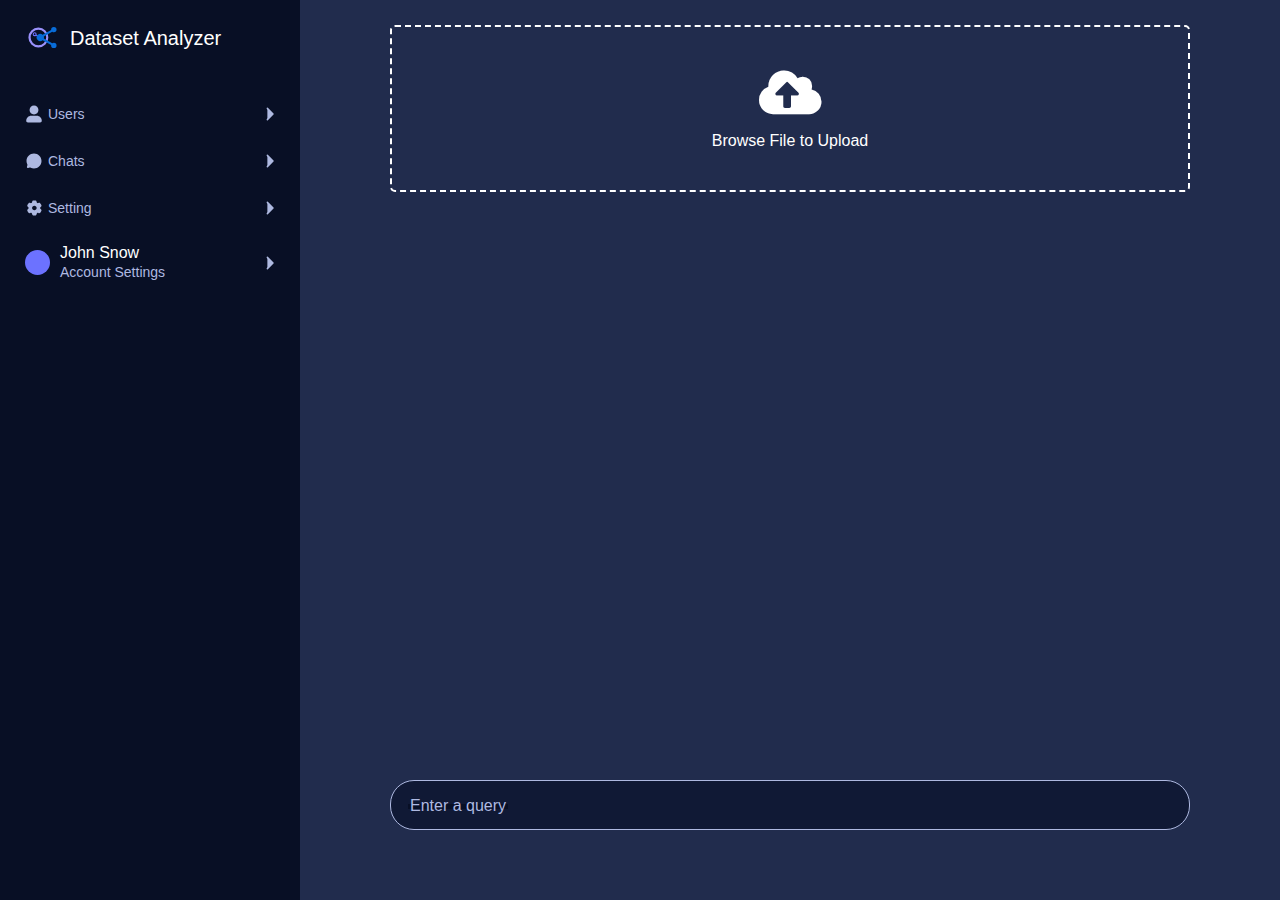
==== index.html @ ac54237a "/" ====
<!doctype html>
<html lang="en">
<head>
    <meta charset="UTF-8">
    <meta name="viewport"
          content="width=device-width, user-scalable=no, initial-scale=1.0, maximum-scale=1.0, minimum-scale=1.0">
    <meta http-equiv="X-UA-Compatible" content="ie=edge">
    <link rel="stylesheet" href="https://cdnjs.cloudflare.com/ajax/libs/font-awesome/5.15.3/css/all.min.css"/>
    <link rel="stylesheet" href="css/style.css">
    <link rel="stylesheet" href="css/default.css">
    <title>Dataset Analyzer</title>
</head>
<body>
    <div class="container">
        <div class="side_bar">
            <div class="logo"><svg xmlns="http://www.w3.org/2000/svg"  width="35px" viewBox="0 0 24 24"><path d="M10.53,11.68l-2.6-1.57A1.34,1.34,0,0,0,8,9.76a1.37,1.37,0,1,0-1.36,1.36,1.32,1.32,0,0,0,.92-.37l2.61,1.57a.33.33,0,0,0,.19.06.38.38,0,0,0,.19-.7ZM6.62,10.37a.61.61,0,1,1,0-1.22.61.61,0,0,1,0,1.22Z" style="fill:#6c72ff"/><path d="M9.2,18.83A6.83,6.83,0,1,1,16,12,6.85,6.85,0,0,1,9.2,18.83Zm0-12.15A5.33,5.33,0,1,0,14.52,12,5.33,5.33,0,0,0,9.2,6.68Z" style="fill:#9a91fb"/><path d="M19.77,15.54a1.82,1.82,0,0,0-1.1.37l-5.76-3.3A3.09,3.09,0,0,0,13,12a3.09,3.09,0,0,0-.08-.61l5.76-3.3a1.82,1.82,0,0,0,1.1.37A1.86,1.86,0,1,0,17.91,6.6a1.37,1.37,0,0,0,0,.19l-5.82,3.33a2.47,2.47,0,1,0,0,3.76l5.82,3.33a1.37,1.37,0,0,0,0,.19,1.86,1.86,0,1,0,1.86-1.86Z" style="fill:#086cd9"/></svg><span>Dataset Analyzer</span></div>
            <nav>
                <ul>
                    <li><button class="btn" onclick="showDropdownList(event)"><a><span><svg xmlns="http://www.w3.org/2000/svg" width="18"  viewBox="0 0 14 14" fill="none">
                        <g clip-path="url(#clip0_4462_45458)">
                            <path d="M0.943573 12.2389C0.943573 10.0945 2.682 8.35605 4.82647 8.35605H9.17354C11.318 8.35605 13.0564 10.0945 13.0564 12.2389V12.2389C13.0564 12.9538 12.477 13.5332 11.7621 13.5332H2.23787C1.52305 13.5332 0.943573 12.9538 0.943573 12.2389V12.2389Z" fill="#AEB9E1"/>
                            <path d="M7.00232 7.36963C8.90851 7.36963 10.4538 5.82435 10.4538 3.91817C10.4538 2.01198 8.90851 0.466705 7.00232 0.466705C5.09613 0.466705 3.55086 2.01198 3.55086 3.91817C3.55086 5.82435 5.09613 7.36963 7.00232 7.36963Z" fill="#AEB9E1"/>
                        </g>
                        <defs>
                            <clipPath id="clip0_4462_45458">
                                <rect width="14" height="14" fill="white"/>
                            </clipPath>
                        </defs>
                    </svg> Users</span> <svg class="bx bx-chevron-down" id="arrow" xmlns="http://www.w3.org/2000/svg" width="16" height="16" viewBox="0 0 16 16" fill="none">
                        <g clip-path="url(#clip0_4457_47424)">
                            <path d="M8.35942 2.35944L14 8.00001L8.35942 13.6406" stroke="#aeb9e1" stroke-width="1.5" stroke-linecap="round" stroke-linejoin="round"/>
                            <path d="M13.9999 8L2 8" stroke="" stroke-width="1.5" stroke-linecap="round" stroke-linejoin="round"/>
                        </g>
                        <defs>
                            <clipPath id="clip0_4457_47424">
                                <rect width="16" height="16" fill="#aeb9e1"/>
                            </clipPath>
                        </defs>
                    </svg></a></button>
                        <div class="chats dropdown">
                            <ul>
                                <li><a href=""><span>chat 1</span></a></li>
                                <li><a href=""><span>chat 2</span></a></li>
                                <li><a href=""><span>chat 3</span></a></li>
                                <li><a href=""><span>chat 4</span></a></li>
                                <li><a href=""><span>chat 5</span></a></li>
                                <li><a href=""><span>chat 6</span></a></li>
                                <li><a href=""><span>chat 7</span></a></li>
                                <li><a href=""><span>chat 8</span></a></li>
                            </ul>
                        </div></li>
                    <li><button class="btn" onclick="showDropdownList(event)"><a><span><svg xmlns="http://www.w3.org/2000/svg" width="18px" viewBox="0 0 24 24" fill="none">
<path d="M12 22C17.5228 22 22 17.5228 22 12C22 6.47715 17.5228 2 12 2C6.47715 2 2 6.47715 2 12C2 13.5997 2.37562 15.1116 3.04346 16.4525C3.22094 16.8088 3.28001 17.2161 3.17712 17.6006L2.58151 19.8267C2.32295 20.793 3.20701 21.677 4.17335 21.4185L6.39939 20.8229C6.78393 20.72 7.19121 20.7791 7.54753 20.9565C8.88837 21.6244 10.4003 22 12 22Z" fill="#1C274C"/>
</svg> Chats</span> <svg class="bx bx-chevron-down" id="arrow" xmlns="http://www.w3.org/2000/svg" width="16" height="16" viewBox="0 0 16 16" fill="none">
                        <g clip-path="url(#clip0_4457_47424)">
                            <path d="M8.35942 2.35944L14 8.00001L8.35942 13.6406" stroke="#aeb9e1" stroke-width="1.5" stroke-linecap="round" stroke-linejoin="round"/>
                            <path d="M13.9999 8L2 8" stroke="" stroke-width="1.5" stroke-linecap="round" stroke-linejoin="round"/>
                        </g>
                        <defs>
                            <clipPath id="clip0_4457_47424">
                                <rect width="16" height="16" fill="#aeb9e1"/>
                            </clipPath>
                        </defs>
                    </svg></a></button>
                        <div class="chats dropdown">
                            <ul>
                                <li><a href=""><span>chat 1</span></a></li>
                                <li><a href=""><span>chat 2</span></a></li>
                                <li><a href=""><span>chat 3</span></a></li>
                                <li><a href=""><span>chat 4</span></a></li>
                                <li><a href=""><span>chat 5</span></a></li>
                                <li><a href=""><span>chat 6</span></a></li>
                            </ul>
                        </div></li>
                    <li><button class="btn" onclick="showDropdownList(event)"><a><span><svg xmlns="http://www.w3.org/2000/svg" width="18px" viewBox="0 0 24 24" fill="none">
<path fill-rule="evenodd" clip-rule="evenodd" d="M14.2788 2.15224C13.9085 2 13.439 2 12.5 2C11.561 2 11.0915 2 10.7212 2.15224C10.2274 2.35523 9.83509 2.74458 9.63056 3.23463C9.53719 3.45834 9.50065 3.7185 9.48635 4.09799C9.46534 4.65568 9.17716 5.17189 8.69017 5.45093C8.20318 5.72996 7.60864 5.71954 7.11149 5.45876C6.77318 5.2813 6.52789 5.18262 6.28599 5.15102C5.75609 5.08178 5.22018 5.22429 4.79616 5.5472C4.47814 5.78938 4.24339 6.1929 3.7739 6.99993C3.30441 7.80697 3.06967 8.21048 3.01735 8.60491C2.94758 9.1308 3.09118 9.66266 3.41655 10.0835C3.56506 10.2756 3.77377 10.437 4.0977 10.639C4.57391 10.936 4.88032 11.4419 4.88029 12C4.88026 12.5581 4.57386 13.0639 4.0977 13.3608C3.77372 13.5629 3.56497 13.7244 3.41645 13.9165C3.09108 14.3373 2.94749 14.8691 3.01725 15.395C3.06957 15.7894 3.30432 16.193 3.7738 17C4.24329 17.807 4.47804 18.2106 4.79606 18.4527C5.22008 18.7756 5.75599 18.9181 6.28589 18.8489C6.52778 18.8173 6.77305 18.7186 7.11133 18.5412C7.60852 18.2804 8.2031 18.27 8.69012 18.549C9.17714 18.8281 9.46533 19.3443 9.48635 19.9021C9.50065 20.2815 9.53719 20.5417 9.63056 20.7654C9.83509 21.2554 10.2274 21.6448 10.7212 21.8478C11.0915 22 11.561 22 12.5 22C13.439 22 13.9085 22 14.2788 21.8478C14.7726 21.6448 15.1649 21.2554 15.3694 20.7654C15.4628 20.5417 15.4994 20.2815 15.5137 19.902C15.5347 19.3443 15.8228 18.8281 16.3098 18.549C16.7968 18.2699 17.3914 18.2804 17.8886 18.5412C18.2269 18.7186 18.4721 18.8172 18.714 18.8488C19.2439 18.9181 19.7798 18.7756 20.2038 18.4527C20.5219 18.2105 20.7566 17.807 21.2261 16.9999C21.6956 16.1929 21.9303 15.7894 21.9827 15.395C22.0524 14.8691 21.9088 14.3372 21.5835 13.9164C21.4349 13.7243 21.2262 13.5628 20.9022 13.3608C20.4261 13.0639 20.1197 12.558 20.1197 11.9999C20.1197 11.4418 20.4261 10.9361 20.9022 10.6392C21.2263 10.4371 21.435 10.2757 21.5836 10.0835C21.9089 9.66273 22.0525 9.13087 21.9828 8.60497C21.9304 8.21055 21.6957 7.80703 21.2262 7C20.7567 6.19297 20.522 5.78945 20.2039 5.54727C19.7799 5.22436 19.244 5.08185 18.7141 5.15109C18.4722 5.18269 18.2269 5.28136 17.8887 5.4588C17.3915 5.71959 16.7969 5.73002 16.3099 5.45096C15.8229 5.17191 15.5347 4.65566 15.5136 4.09794C15.4993 3.71848 15.4628 3.45833 15.3694 3.23463C15.1649 2.74458 14.7726 2.35523 14.2788 2.15224ZM12.5 15C14.1695 15 15.5228 13.6569 15.5228 12C15.5228 10.3431 14.1695 9 12.5 9C10.8305 9 9.47716 10.3431 9.47716 12C9.47716 13.6569 10.8305 15 12.5 15Z" fill="#1C274C"/>
</svg> Setting</span> <svg class="bx bx-chevron-down" id="arrow" xmlns="http://www.w3.org/2000/svg" width="16" height="16" viewBox="0 0 16 16" fill="none">
                        <g clip-path="url(#clip0_4457_47424)">
                            <path d="M8.35942 2.35944L14 8.00001L8.35942 13.6406" stroke="#aeb9e1" stroke-width="1.5" stroke-linecap="round" stroke-linejoin="round"/>
                            <path d="M13.9999 8L2 8" stroke="" stroke-width="1.5" stroke-linecap="round" stroke-linejoin="round"/>
                        </g>
                        <defs>
                            <clipPath id="clip0_4457_47424">
                                <rect width="16" height="16" fill="#aeb9e1"/>
                            </clipPath>
                        </defs>
                    </svg></a></button>
                        <div class="settings dropdown">
                            <ul>
                                <li><a href=""><span>option 1</span></a></li>
                                <li><a href=""><span>option 2</span></a></li>
                                <li><a href=""><span>option 3</span></a></li>
                            </ul>
                        </div></li>
                    <li><button class="user_btn btn"><a><div class="current_user"><div class="user_profile"></div><p><span>John Snow</span>Account Settings</p></div><svg class="bx bx-chevron-down" id="arrow" xmlns="http://www.w3.org/2000/svg" width="16" height="16" viewBox="0 0 16 16" fill="none">
                        <g clip-path="url(#clip0_4457_47424)">
                            <path d="M8.35942 2.35944L14 8.00001L8.35942 13.6406" stroke="#aeb9e1" stroke-width="1.5" stroke-linecap="round" stroke-linejoin="round"/>
                            <path d="M13.9999 8L2 8" stroke="" stroke-width="1.5" stroke-linecap="round" stroke-linejoin="round"/>
                        </g>
                        <defs>
                            <clipPath id="clip0_4457_47424">
                                <rect width="16" height="16" fill="#aeb9e1"/>
                            </clipPath>
                        </defs>
                    </svg></a></button>
                </ul>
            </nav>
        </div>
        <div class="main">
            <div class="file-upload-wrapper">
                <form action="">
                    <input class="file-input" type="file" name="file" hidden>
                    <i class="fas fa-cloud-upload-alt"></i>
                    <p>Browse File to Upload</p>
                </form>
                <section class="progress-area"></section>
                <section class="uploaded-area"></section>
                <form>
                    <input required='' type='text'>
                    <label alt='Enter a query' placeholder='Query'></label>
                </form>
            </div>
        </div>
    </div>
<script src="https://code.jquery.com/jquery-3.7.1.min.js" integrity="sha256-/JqT3SQfawRcv/BIHPThkBvs0OEvtFFmqPF/lYI/Cxo=" crossorigin="anonymous"></script>
<script src="js/script.js"></script>
</body>
</html>
---- css/style.css ----
@import url("https://fonts.cdnfonts.com/css/mona-sans");
body {
  font-family: "Mona-sans", sans-serif;
  background-color: #212c4d;
  height: 100vh; }

::-webkit-scrollbar {
  background-color: white;
  width: 16px; }

::-webkit-scrollbar-track {
  background-color: white; }

::-webkit-scrollbar-thumb {
  background-color: #aeb9e1;
  border-radius: 16px;
  border: 4px solid #fff; }

::-webkit-scrollbar-button {
  display: none; }

.container {
  display: flex;
  height: 100vh; }

.side_bar {
  background-color: #080f25;
  width: 300px;
  display: flex;
  flex-direction: column;
  align-items: start;
  overflow-y: auto;
  height: 100%;
  scrollbar-color: #6c72ff;
  padding: 20px 25px; }

.logo {
  display: flex;
  align-items: center;
  justify-content: center;
  color: white;
  font-size: 20px;
  line-height: 20px;
  font-weight: 300;
  cursor: pointer;
  transition: all .4s ease-in-out; }
  .logo:hover {
    transform: scale(1.1); }
  .logo span {
    padding-left: 10px; }
  .logo img {
    width: 30px; }

nav {
  width: 100%; }
  nav ul li {
    margin-top: 10px; }
    nav ul li:first-child {
      margin-top: 50px; }
    nav ul li:hover {
      cursor: pointer; }
      nav ul li:hover button a {
        color: white; }
        nav ul li:hover button a svg g path:first-of-type {
          stroke: white; }
        nav ul li:hover button a span svg g path {
          fill: white; }
        nav ul li:hover button a span svg path {
          fill: white; }
    nav ul li a {
      font-weight: 500;
      color: #aeb9e1;
      font-size: 14px;
      line-height: 14px;
      display: flex;
      align-items: center;
      justify-content: space-between; }
      nav ul li a span {
        display: flex;
        align-items: center;
        gap: 5px; }
        nav ul li a span svg path {
          fill: #aeb9e1; }

.btn {
  color: #aeb9e1;
  background-color: transparent;
  align-items: center;
  cursor: pointer;
  border: none;
  position: relative;
  justify-content: space-between;
  width: 100%; }

ul li .btn_active a {
  color: #6c72ff !important; }
  ul li .btn_active a svg g path:first-of-type {
    stroke: #6c72ff !important; }
  ul li .btn_active a span svg g path {
    fill: #6c72ff !important; }
  ul li .btn_active a span svg path {
    fill: #6c72ff !important; }

.dropdown {
  width: 100%;
  transform: scaleY(0);
  max-height: 0;
  position: relative;
  margin-top: 15px; }
  .dropdown ul li {
    margin: 0 !important; }

.dropdown a {
  display: flex;
  align-items: center;
  padding: 14px 18px;
  text-decoration: none;
  border-radius: 5px;
  color: #aeb9e1;
  transition: all .2s ease-in-out; }
  .dropdown a:hover {
    background-color: #101935; }

.dropdown a:hover {
  color: white; }

.show {
  transform: scaleY(1);
  max-height: 100%; }

.arrow {
  transform: rotate(90deg);
  transition: 0.2s ease; }

.user_btn .current_user {
  display: flex;
  align-items: center;
  justify-content: start; }
  .user_btn .current_user p span {
    color: white;
    font-size: 16px;
    padding-bottom: 5px; }

.user_profile {
  margin-right: 10px;
  border-radius: 50%;
  width: 25px;
  height: 25px;
  background-color: #6c72ff; }

.main {
  height: 100%;
  width: calc(100% - 300px);
  display: flex;
  padding: 25px 30px;
  align-items: center;
  flex-direction: column; }

::selection {
  color: #fff;
  background: #6990F2; }

.file-upload-wrapper {
  width: 800px;
  height: calc(100% - 50px);
  border-radius: 5px;
  position: relative;
  height: 100%; }

form:first-of-type {
  height: 167px;
  display: flex;
  cursor: pointer;
  margin-bottom: 30px;
  align-items: center;
  justify-content: center;
  flex-direction: column;
  border-radius: 5px;
  border: 2px dashed white; }

form :where(i, p) {
  color: #ffffff; }

form i {
  font-size: 50px; }

form p {
  margin-top: 15px;
  font-size: 16px; }

section .row {
  margin-bottom: 10px;
  background: #E9F0FF;
  list-style: none;
  padding: 15px 20px;
  border-radius: 5px;
  display: flex;
  align-items: center;
  justify-content: space-between; }

section .row i {
  color: #6990F2;
  font-size: 30px; }

section .details span {
  font-size: 14px; }

.progress-area .row .content {
  width: 100%;
  margin-left: 15px; }

.progress-area .details {
  display: flex;
  align-items: center;
  margin-bottom: 7px;
  justify-content: space-between; }

.progress-area .content .progress-bar {
  height: 6px;
  width: 100%;
  margin-bottom: 4px;
  background: #fff;
  border-radius: 30px; }

.content .progress-bar .progress {
  height: 100%;
  width: 0%;
  background: #6990F2;
  border-radius: inherit; }

.uploaded-area {
  max-height: 232px;
  overflow-y: scroll; }

.uploaded-area.onprogress {
  max-height: 150px; }

.uploaded-area::-webkit-scrollbar {
  width: 0px; }

.uploaded-area .row .content {
  display: flex;
  align-items: center; }

.uploaded-area .row .details {
  display: flex;
  margin-left: 15px;
  flex-direction: column; }

.uploaded-area .row .details .size {
  color: #404040;
  font-size: 11px; }

.uploaded-area i.fa-check {
  font-size: 16px; }

.file-upload-wrapper form:last-of-type {
  position: absolute;
  width: 100%;
  bottom: 25px;
  margin: 0 auto; }
  .file-upload-wrapper form:last-of-type input[type="text"] {
    box-sizing: border-box;
    width: 100%;
    height: calc(3em + 2px);
    margin: 0 0 1em;
    padding: 1em;
    border: 1px solid #aeb9e1;
    color: #aeb9e1;
    border-radius: 1.5em;
    background: #101935;
    resize: none;
    outline: none; }
  .file-upload-wrapper form:last-of-type input[type="text"][required]:focus {
    border-color: white; }
  .file-upload-wrapper form:last-of-type input[type="text"][required]:focus + label[placeholder]:before {
    color: white; }
  .file-upload-wrapper form:last-of-type input[type="text"][required]:focus + label[placeholder]:before,
  .file-upload-wrapper form:last-of-type input[type="text"][required]:valid + label[placeholder]:before {
    transition-duration: 0.2s;
    transform: translate(0, -1.5em) scale(0.9, 0.9); }
  .file-upload-wrapper form:last-of-type input[type="text"][required]:invalid + label[placeholder][alt]:before {
    content: attr(alt); }
  .file-upload-wrapper form:last-of-type input[type="text"][required] + label[placeholder] {
    display: block;
    pointer-events: none;
    line-height: 1.25em;
    margin-top: calc(-3em - 2px);
    margin-bottom: calc((3em - 1em) + 2px); }
  .file-upload-wrapper form:last-of-type input[type="text"][required] + label[placeholder]:before {
    content: attr(placeholder);
    display: inline-block;
    margin: 0 calc(1em + 2px);
    padding: 0 2px;
    color: #aeb9e1;
    white-space: nowrap;
    transition: 0.3s ease-in-out;
    background-image: linear-gradient(to bottom, #080f25, #080f25);
    background-size: 100% 5px;
    background-repeat: no-repeat;
    background-position: center; }
---- css/default.css ----
*,
h1,
figure {
  font-size: 100%;
  font-family: inherit;
  font-weight: inherit;
  font-style: inherit;
  line-height: inherit;
  vertical-align: baseline;
  border: 0;
  padding: 0;
  margin: 0; }

/* box sizing */
*,
*::before,
*::after,
input[type='search'] {
  -webkit-box-sizing: border-box;
  -moz-box-sizing: border-box;
  box-sizing: border-box; }

/* font smoothing */
*, *::before, *::after {
  -webkit-font-smoothing: antialiased;
  -moz-osx-font-smoothing: grayscale; }

html {
  -ms-overflow-style: -ms-autohiding-scrollbar; }

/* killing 300ms touch delay */
html {
  -ms-touch-action: manipulation;
  touch-action: manipulation; }

/* svg */
svg {
  fill: currentColor;
  vertical-align: middle;
  pointer-events: none; }

/* list */
ul,
ol {
  list-style: none; }

/* text */
em {
  font-style: italic; }

b {
  font-weight: inherit; }

i {
  font-style: inherit; }

ins {
  text-decoration: none; }

/* form */
input,
textarea,
select {
  border-radius: 0;
  border: none; }

select:-moz-focusring {
  text-shadow: 0 0 0 #000;
  color: transparent; }

input[type='text'],
input[type='email'],
input[type='number'],
input[type='search'],
input[type='tel'],
input[type='url'],
textarea,
select {
  -webkit-appearance: none;
  -moz-appearance: textfield; }

input::-webkit-outer-spin-button,
input::-webkit-inner-spin-button {
  -webkit-appearance: none;
  margin: 0; }

input::-ms-reveal {
  display: none; }

input::-ms-clear {
  display: none; }

button,
input[type='submit'] {
  border: none;
  background-color: transparent; }
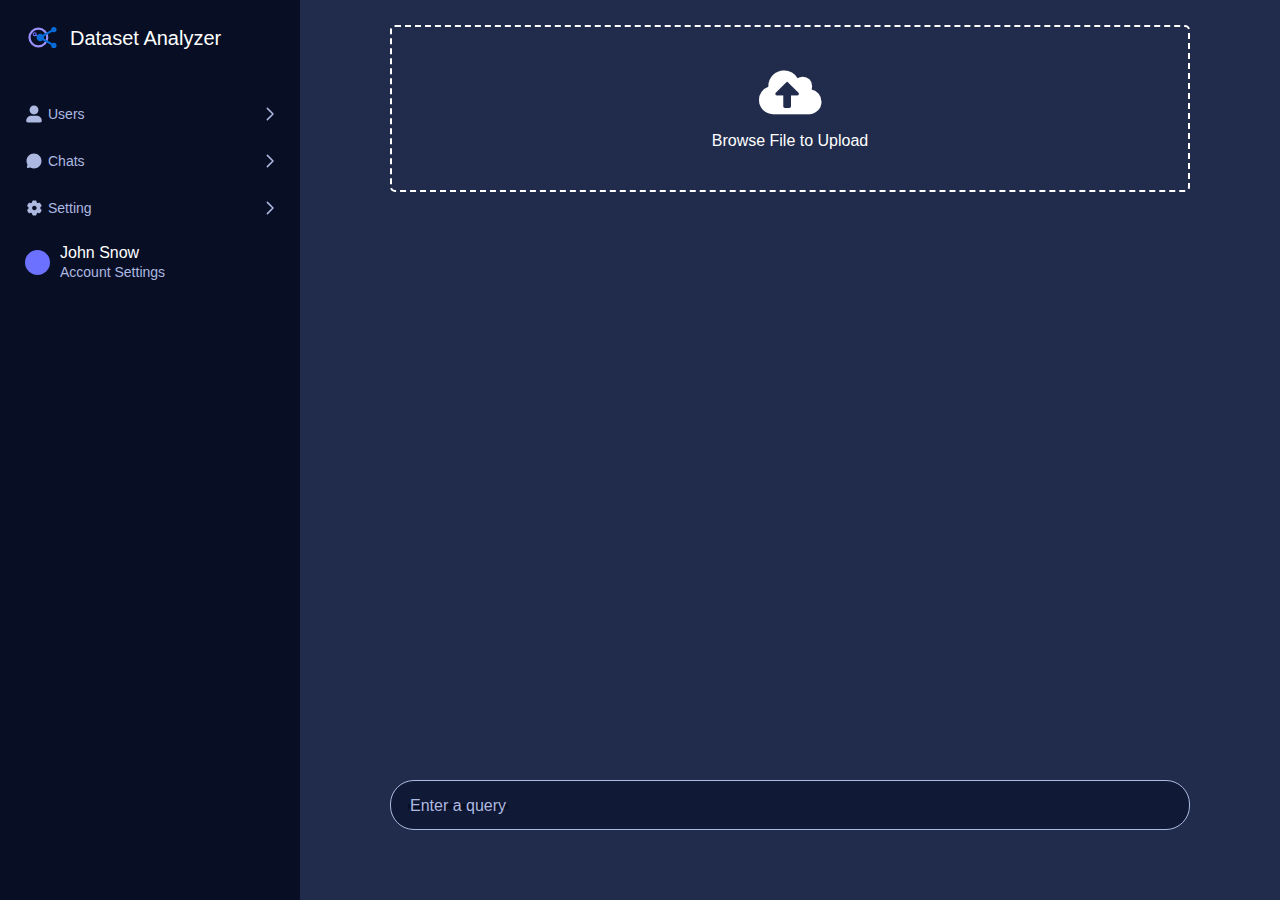
==== commit f9999076: "/" ====
--- a/index.html
+++ b/index.html
@@ -92,17 +92,7 @@
                                 <li><a href=""><span>option 3</span></a></li>
                             </ul>
                         </div></li>
-                    <li><button class="user_btn btn"><a><div class="current_user"><div class="user_profile"></div><p><span>John Snow</span>Account Settings</p></div><svg class="bx bx-chevron-down" id="arrow" xmlns="http://www.w3.org/2000/svg" width="16" height="16" viewBox="0 0 16 16" fill="none">
-                        <g clip-path="url(#clip0_4457_47424)">
-                            <path d="M8.35942 2.35944L14 8.00001L8.35942 13.6406" stroke="#aeb9e1" stroke-width="1.5" stroke-linecap="round" stroke-linejoin="round"/>
-                            <path d="M13.9999 8L2 8" stroke="" stroke-width="1.5" stroke-linecap="round" stroke-linejoin="round"/>
-                        </g>
-                        <defs>
-                            <clipPath id="clip0_4457_47424">
-                                <rect width="16" height="16" fill="#aeb9e1"/>
-                            </clipPath>
-                        </defs>
-                    </svg></a></button>
+                    <li><button class="user_btn btn"><a><div class="current_user"><div class="user_profile"></div><p><span>John Snow</span>Account Settings</p></div></a></button>
                 </ul>
             </nav>
         </div>
--- a/css/style.css
+++ b/css/style.css
@@ -61,8 +61,10 @@
       cursor: pointer; }
       nav ul li:hover button a {
         color: white; }
-        nav ul li:hover button a svg g path:first-of-type {
-          stroke: white; }
+        nav ul li:hover button a svg {
+          fill: transparent; }
+          nav ul li:hover button a svg g path:first-of-type {
+            stroke: white; }
         nav ul li:hover button a span svg g path {
           fill: white; }
         nav ul li:hover button a span svg path {
--- a/css/default.css
+++ b/css/default.css
@@ -35,7 +35,6 @@
 
 /* svg */
 svg {
-  fill: currentColor;
   vertical-align: middle;
   pointer-events: none; }
 
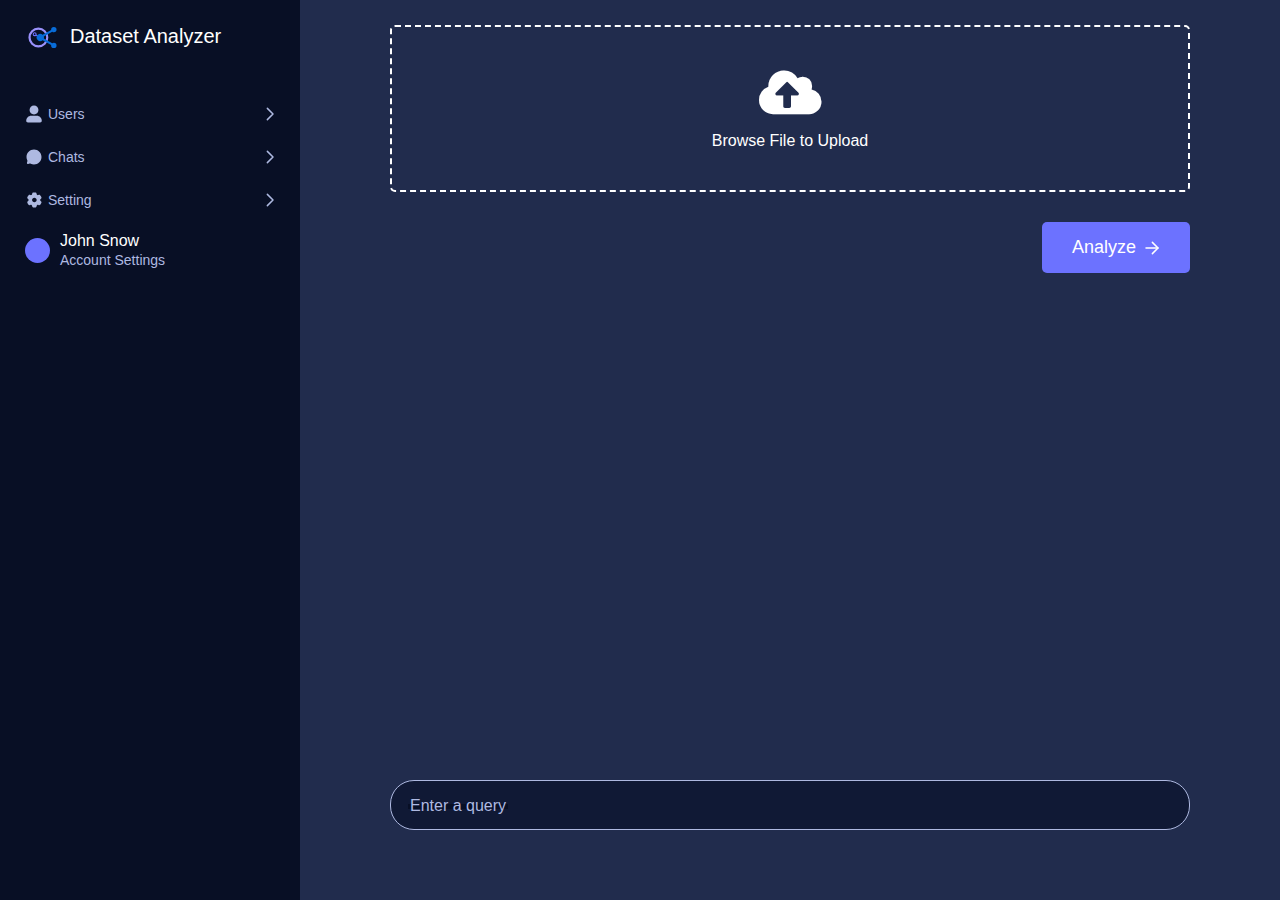
==== commit 9d3ed14c: "/" ====
--- a/index.html
+++ b/index.html
@@ -13,7 +13,11 @@
 <body>
     <div class="container">
         <div class="side_bar">
-            <div class="logo"><svg xmlns="http://www.w3.org/2000/svg"  width="35px" viewBox="0 0 24 24"><path d="M10.53,11.68l-2.6-1.57A1.34,1.34,0,0,0,8,9.76a1.37,1.37,0,1,0-1.36,1.36,1.32,1.32,0,0,0,.92-.37l2.61,1.57a.33.33,0,0,0,.19.06.38.38,0,0,0,.19-.7ZM6.62,10.37a.61.61,0,1,1,0-1.22.61.61,0,0,1,0,1.22Z" style="fill:#6c72ff"/><path d="M9.2,18.83A6.83,6.83,0,1,1,16,12,6.85,6.85,0,0,1,9.2,18.83Zm0-12.15A5.33,5.33,0,1,0,14.52,12,5.33,5.33,0,0,0,9.2,6.68Z" style="fill:#9a91fb"/><path d="M19.77,15.54a1.82,1.82,0,0,0-1.1.37l-5.76-3.3A3.09,3.09,0,0,0,13,12a3.09,3.09,0,0,0-.08-.61l5.76-3.3a1.82,1.82,0,0,0,1.1.37A1.86,1.86,0,1,0,17.91,6.6a1.37,1.37,0,0,0,0,.19l-5.82,3.33a2.47,2.47,0,1,0,0,3.76l5.82,3.33a1.37,1.37,0,0,0,0,.19,1.86,1.86,0,1,0,1.86-1.86Z" style="fill:#086cd9"/></svg><span>Dataset Analyzer</span></div>
+            <div class="logo">
+                <a href="index.html">
+                    <svg xmlns="http://www.w3.org/2000/svg"  width="35px" viewBox="0 0 24 24"><path d="M10.53,11.68l-2.6-1.57A1.34,1.34,0,0,0,8,9.76a1.37,1.37,0,1,0-1.36,1.36,1.32,1.32,0,0,0,.92-.37l2.61,1.57a.33.33,0,0,0,.19.06.38.38,0,0,0,.19-.7ZM6.62,10.37a.61.61,0,1,1,0-1.22.61.61,0,0,1,0,1.22Z" style="fill:#6c72ff"/><path d="M9.2,18.83A6.83,6.83,0,1,1,16,12,6.85,6.85,0,0,1,9.2,18.83Zm0-12.15A5.33,5.33,0,1,0,14.52,12,5.33,5.33,0,0,0,9.2,6.68Z" style="fill:#9a91fb"/><path d="M19.77,15.54a1.82,1.82,0,0,0-1.1.37l-5.76-3.3A3.09,3.09,0,0,0,13,12a3.09,3.09,0,0,0-.08-.61l5.76-3.3a1.82,1.82,0,0,0,1.1.37A1.86,1.86,0,1,0,17.91,6.6a1.37,1.37,0,0,0,0,.19l-5.82,3.33a2.47,2.47,0,1,0,0,3.76l5.82,3.33a1.37,1.37,0,0,0,0,.19,1.86,1.86,0,1,0,1.86-1.86Z" style="fill:#086cd9"/></svg><span>Dataset Analyzer</span>
+                </a>
+            </div>
             <nav>
                 <ul>
                     <li><button class="btn" onclick="showDropdownList(event)"><a><span><svg xmlns="http://www.w3.org/2000/svg" width="18"  viewBox="0 0 14 14" fill="none">
@@ -109,6 +113,22 @@
                     <input required='' type='text'>
                     <label alt='Enter a query' placeholder='Query'></label>
                 </form>
+                <button class="start_analyzing">
+                    <a href="result.html">
+                            <span>Analyze</span>
+                        <svg xmlns="http://www.w3.org/2000/svg" width="16" height="16" viewBox="0 0 16 16" fill="none">
+                            <g clip-path="url(#clip0_4457_47424)">
+                                <path d="M8.35942 2.35944L14 8.00001L8.35942 13.6406" stroke="white" stroke-width="1.5" stroke-linecap="round" stroke-linejoin="round"/>
+                                <path d="M13.9999 8L2 8" stroke="white" stroke-width="1.5" stroke-linecap="round" stroke-linejoin="round"/>
+                            </g>
+                            <defs>
+                                <clipPath id="clip0_4457_47424">
+                                    <rect width="16" height="16" fill="white"/>
+                                </clipPath>
+                            </defs>
+                        </svg>
+                    </a>
+                </button>
             </div>
         </div>
     </div>
--- a/css/style.css
+++ b/css/style.css
@@ -50,25 +50,31 @@
     padding-left: 10px; }
   .logo img {
     width: 30px; }
+  .logo a {
+    text-decoration: none;
+    color: white; }
 
 nav {
   width: 100%; }
   nav ul li {
-    margin-top: 10px; }
+    margin-top: 10px;
+    line-height: 10px; }
     nav ul li:first-child {
       margin-top: 50px; }
-    nav ul li:hover {
-      cursor: pointer; }
-      nav ul li:hover button a {
-        color: white; }
-        nav ul li:hover button a svg {
-          fill: transparent; }
-          nav ul li:hover button a svg g path:first-of-type {
-            stroke: white; }
-        nav ul li:hover button a span svg g path {
-          fill: white; }
-        nav ul li:hover button a span svg path {
-          fill: white; }
+    nav ul li:hover button a {
+      color: white;
+      transition: color .3s; }
+      nav ul li:hover button a svg:first-child g path {
+        stroke: white;
+        transition: fill .3s; }
+      nav ul li:hover button a svg:last-of-type {
+        fill: transparent; }
+      nav ul li:hover button a span svg g path {
+        fill: white;
+        transition: fill .3s; }
+      nav ul li:hover button a span svg path {
+        fill: white;
+        transition: fill .3s; }
     nav ul li a {
       font-weight: 500;
       color: #aeb9e1;
@@ -83,6 +89,8 @@
         gap: 5px; }
         nav ul li a span svg path {
           fill: #aeb9e1; }
+      nav ul li a:hover {
+        cursor: pointer; }
 
 .btn {
   color: #aeb9e1;
@@ -92,12 +100,15 @@
   border: none;
   position: relative;
   justify-content: space-between;
-  width: 100%; }
+  width: 100%;
+  display: block; }
 
 ul li .btn_active a {
   color: #6c72ff !important; }
-  ul li .btn_active a svg g path:first-of-type {
+  ul li .btn_active a svg g path {
     stroke: #6c72ff !important; }
+  ul li .btn_active a svg:last-of-type g path:last-of-type {
+    stroke: transparent !important; }
   ul li .btn_active a span svg g path {
     fill: #6c72ff !important; }
   ul li .btn_active a span svg path {
@@ -167,7 +178,9 @@
   height: calc(100% - 50px);
   border-radius: 5px;
   position: relative;
-  height: 100%; }
+  height: 100%;
+  display: flex;
+  flex-direction: column; }
 
 form:first-of-type {
   height: 167px;
@@ -301,3 +314,61 @@
     background-size: 100% 5px;
     background-repeat: no-repeat;
     background-position: center; }
+
+.start_analyzing {
+  background-color: #6c72ff;
+  border-radius: 5px;
+  margin: 0 0 0 auto;
+  cursor: pointer;
+  transition: .3s background-color ease-in; }
+  .start_analyzing:hover {
+    background-color: #101935; }
+  .start_analyzing a {
+    text-decoration: none;
+    padding: 15px 30px;
+    color: white;
+    font-size: 18px;
+    display: flex;
+    align-items: center;
+    gap: 8px; }
+
+.back_to_chat {
+  margin-top: 50px;
+  display: flex;
+  align-items: center;
+  text-decoration: none;
+  color: #aeb9e1;
+  gap: 8px; }
+  .back_to_chat svg g path {
+    stroke: #aeb9e1; }
+  .back_to_chat:hover {
+    color: white;
+    transition: color .3s; }
+    .back_to_chat:hover svg g path {
+      stroke: white;
+      transition: stroke .3s; }
+
+.result_wrapper {
+  display: flex;
+  align-items: center;
+  max-width: 90%; }
+
+.result_info {
+  margin-left: 30px; }
+  .result_info h3 {
+    color: white;
+    font-size: 32px; }
+  .result_info p {
+    padding-top: 15px;
+    color: white;
+    font-size: 20px;
+    line-height: 26px; }
+
+.result_image {
+  margin-bottom: 20px;
+  border-radius: 10px; }
+  .result_image img {
+    border-radius: 10px; }
+
+.download_button {
+  margin-top: 20px; }
